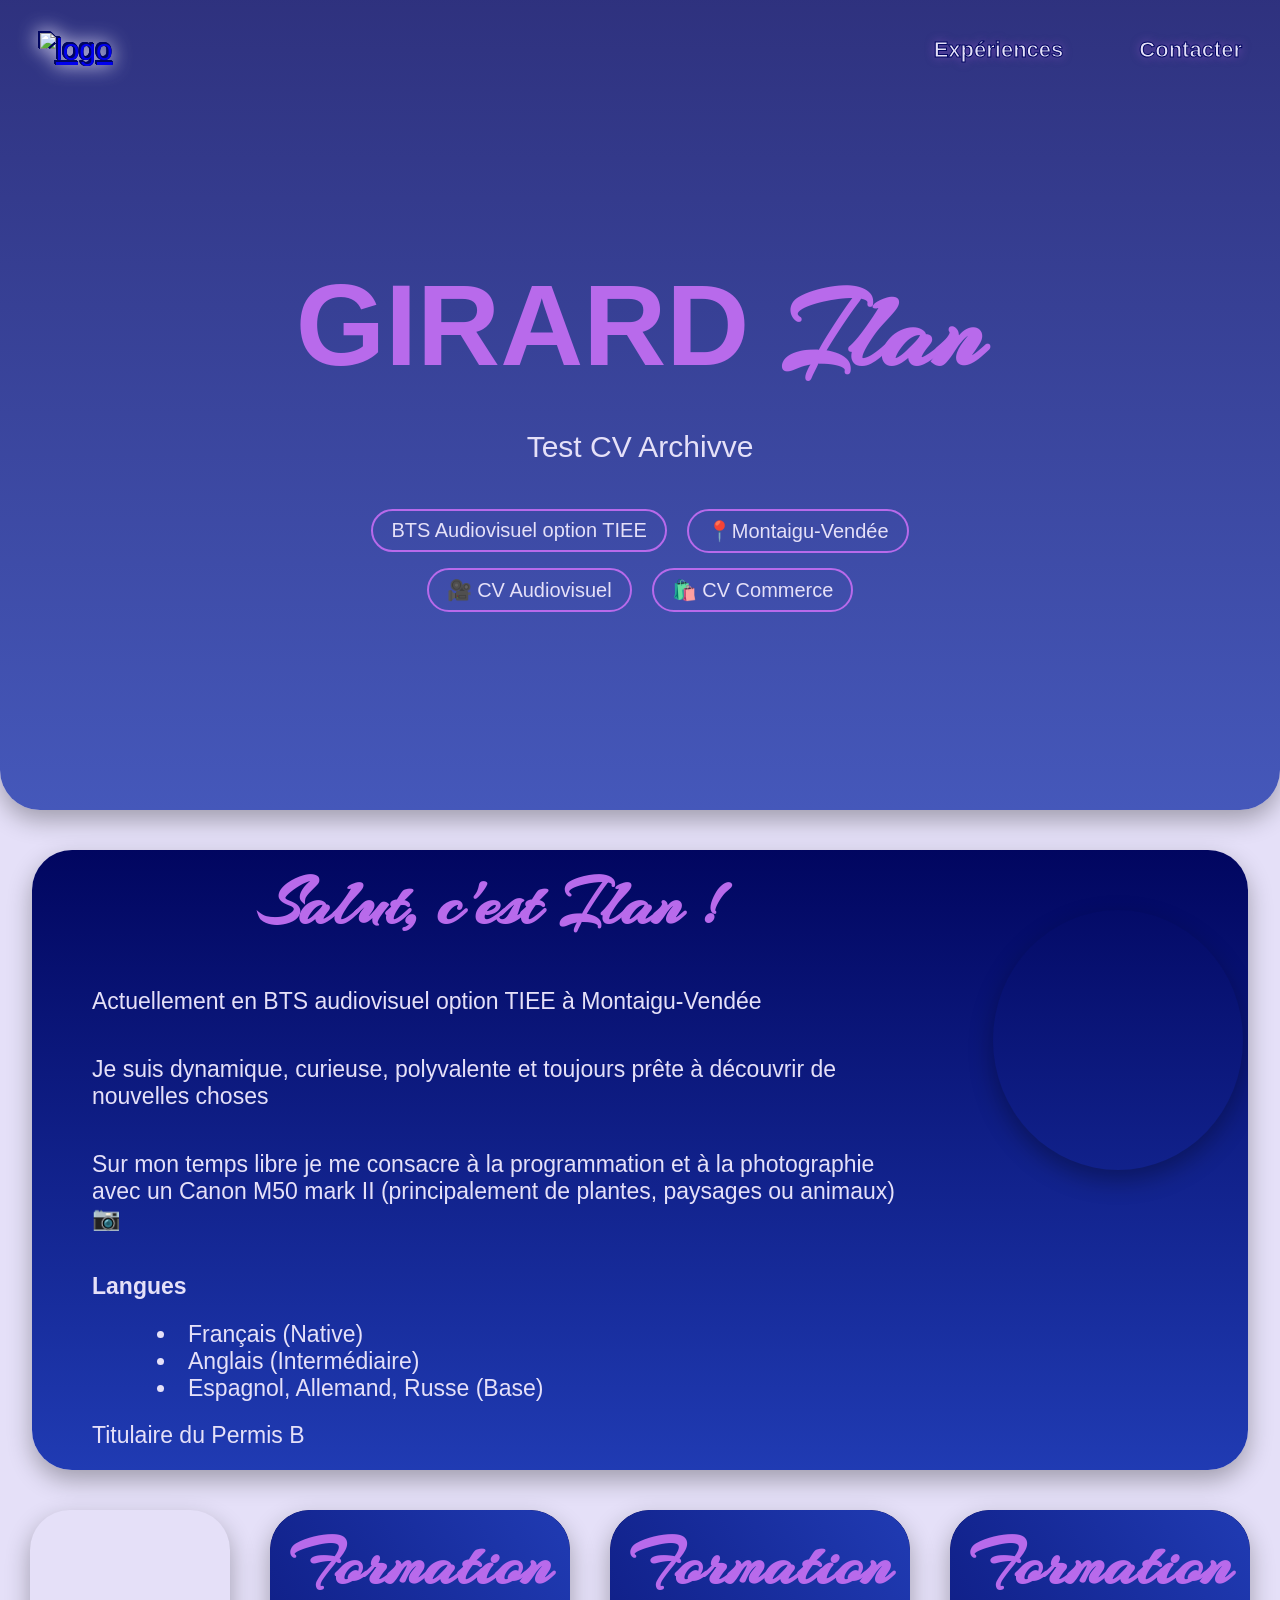
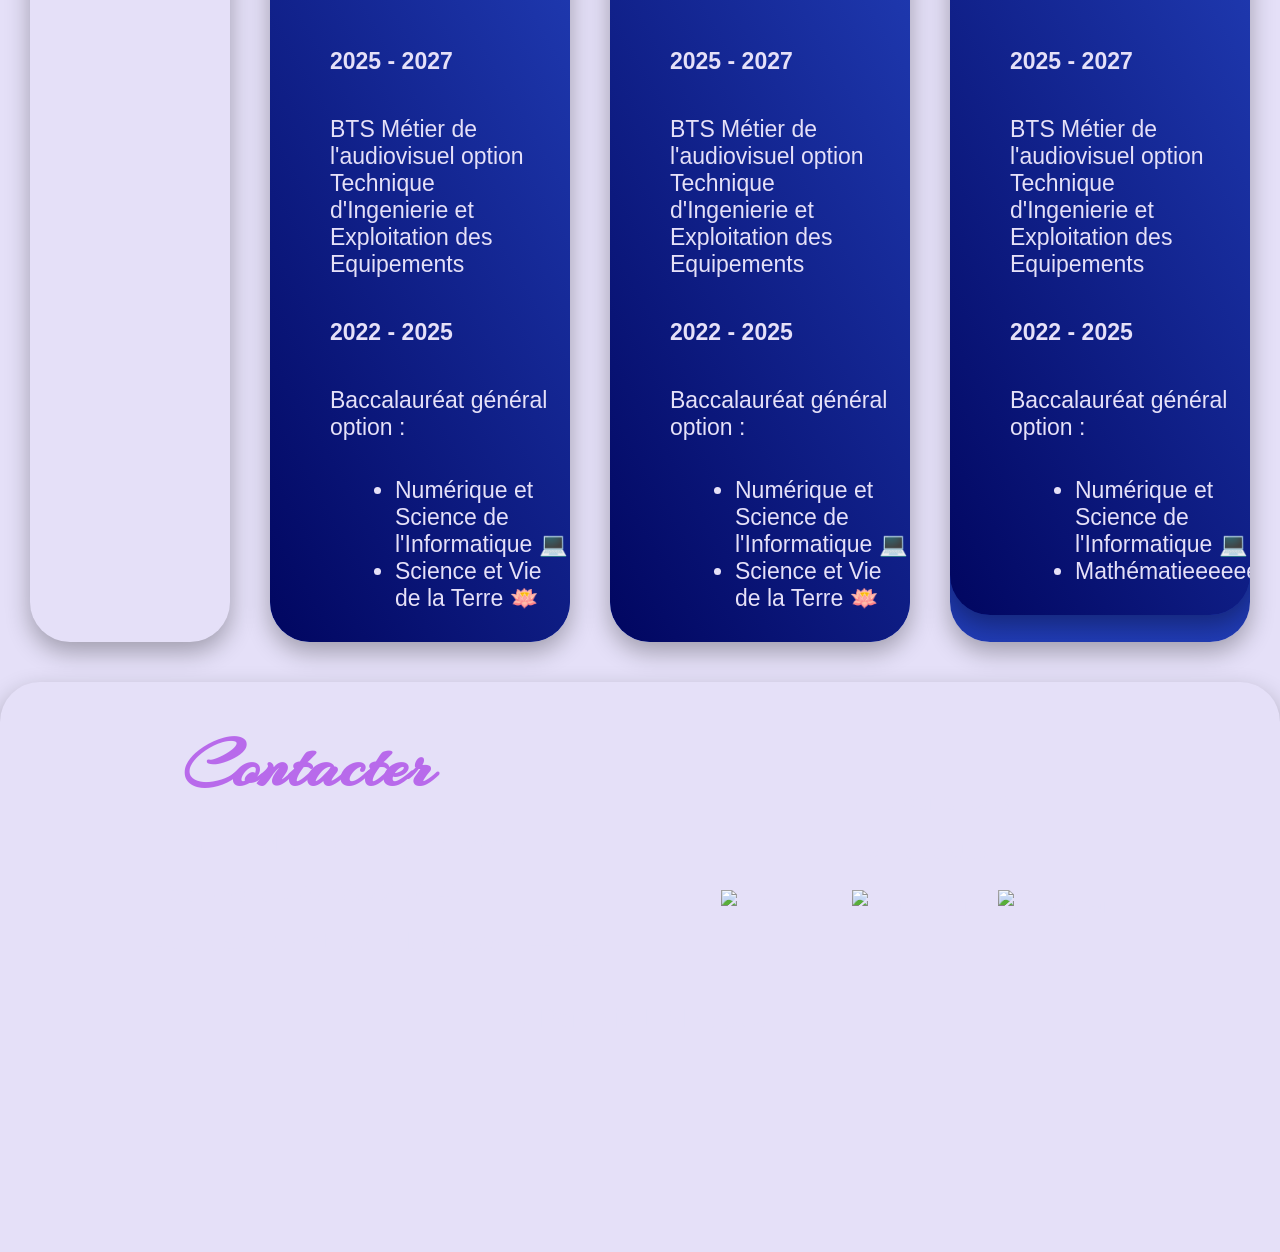
==== index.html @ 3a9612e3 "first commit" ====
<!DOCTYPE html>
<html lang="fr">
<head>
    <title>CaV - GIRARD Ilan</title>
    <meta charset="UTF-8">
    <meta name="viewport" content="width=device-width, initial-scale=1.0">
    <link rel="stylesheet" href="style.css"/>

    <link href="https://fonts.googleapis.com/css2?family=Arizonia&display=swap" rel="stylesheet">

    
</head>
<body>

    <div class="navbar">
        <div class="nav-left">
            <a href="#">
            <img src="./assets/logo/logo.png" alt="logo">
            </a>
        </div>
        <div class="nav-links">
            <a href="experience/index.html">Expériences</a>
            <a href="#contact">Contacter</a>
        </div>
    </div>



    <section class="hero">
        <h1><span class="lind">GIRARD</span> <span class="leane">Ilan</span></h1>
        <p class="stage">Test CV Archivve</p>

        <div class="info-bulles">
            <a href="https://www.onisep.fr/ressources/univers-formation/formations/post-bac/bts-metiers-de-l-audiovisuel-option-techniques-d-ingenierie-et-exploitation-des-equipements#type-de-formation" class="bulle">
                BTS Audiovisuel option TIEE
            </a>

            <a href="http://www.btsaudiovisuelmontaigu.fr/" class="bulle">
                📍Montaigu-Vendée
            </a>
        </div>

        <div class="cv-bulles">
            <a href="./assets/cv/LIND_Leane_CV_audiovisuel.pdf" class="bulle cv-btn" download>
                🎥 CV Audiovisuel
            </a>

            <a href="./assets/cv/LIND_Leane_CV_commerce.pdf" class="bulle cv-btn" download>
                🛍️ CV Commerce
            </a>
        </div>
    </section>


    

    <section id="profil" class="profil">

        <div class="profil-img"></div>

        <div class="texte">
            <h2>Salut, c'est Ilan !</h2>
            <p>Actuellement en BTS audiovisuel option TIEE à Montaigu-Vendée</p>
            <p>Je suis dynamique, curieuse, polyvalente et toujours prête à découvrir de nouvelles choses</p>
            <p>Sur mon temps libre je me consacre à la programmation et à la photographie avec un Canon M50 mark II (principalement de plantes, paysages ou animaux) 📷</p>
            
            <p><b>Langues</b></p>
            <li>Français (Native)</li>
            <li>Anglais (Intermédiaire)</li>
            <li>Espagnol, Allemand, Russe (Base)</li>

            <p>Titulaire du Permis B</p>
        </div>

        <div class="profil-right">
            <div class="profil-img"></div>
            <div class="lele-img"></div>
        </div>
    </section>





    <section id="formation" class="split">

        <div class="formation-img"></div>

        <div class="forma">
            <div class="texte">
                <h2>Formation</h2>
                <p><b>2025 - 2027</b></p>
                <p>BTS Métier de l'audiovisuel option Technique d'Ingenierie et Exploitation des Equipements </p>
                
                <p><b>2022 - 2025</b></p>
                <p>Baccalauréat général option :</p>
                <ul>
                    <li>Numérique et Science de l'Informatique 💻</li>
                    <li>Science et Vie de la Terre 🪷</li>
                </ul>
            </div>
        </div>

        <div class="forma">
            <div class="texte">
                <h2>Formation</h2>
                <p><b>2025 - 2027</b></p>
                <p>BTS Métier de l'audiovisuel option Technique d'Ingenierie et Exploitation des Equipements </p>
                
                <p><b>2022 - 2025</b></p>
                <p>Baccalauréat général option :</p>
                <ul>
                    <li>Numérique et Science de l'Informatique 💻</li>
                    <li>Science et Vie de la Terre 🪷</li>
                </ul>
            </div>
        </div>

        <div class="forma">
            <div class="texte">
                <h2>Formation</h2>
                <p><b>2025 - 2027</b></p>
                <p>BTS Métier de l'audiovisuel option Technique d'Ingenierie et Exploitation des Equipements </p>
                
                <p><b>2022 - 2025</b></p>
                <p>Baccalauréat général option :</p>
                <ul>
                    <li>Numérique et Science de l'Informatique 💻</li>
                    <li>Mathématieeeeeeeees</li>
                </ul>
            </div>
        </div>
    </section>




    <section id="contact" class="fin">
        <div class="end">
            <div class="contact-container">
                <h2>Contacter</h2>

                <p><b>Email :</b> lind.leane07@gmail.com</p>
                <p><b>Téléphone :</b> 07 66 22 76 45</p>
                <p><b>Adresse :</b> <a href="https://www.google.com/maps/place/Saint-Jean-de-Boiseau">Saint Jean de Boiseau 44640</a></p>

            </div>

            <div class="contact-right">
                <a href="experience/index.html">=> Expériences</a>
                <p class="reseaux"><b>Mes réseaux :</b>
                    <span class="social-links">
                        <a href="https://www.linkedin.com/in/léane-lind-266161347/" target="_blank">
                            <img src="./assets/logo/linkedin.png" alt="LinkedIn">
                        </a>

                        <a href="https://mastodon.social/@Seukai" target="_blank">
                            <img src="./assets/logo/mastodon.png" alt="Mastodon">
                        </a>

                        <a href="https://www.instagram.com/ledes.27/" target="_blank">
                            <img src="./assets/logo/instagram.png" alt="instagram">
                        </a>
                    </span>
                </p>
            </div>
        </div>

        <footer class="footer">
            <p>&copy; Portfolio LIND <span class="leane">Léane</span></p>
        </footer>
        
    </section>

</body>
</html>
---- style.css ----
:root {
    --blanc: #E5E0F8;
    --violet: #B86AEB;
    --bleu: #203BB3;
    --fonce: #010660;
}

body {
    font-family: StoryScript-Regular, sans-serif;
    text-align: center;
    background: var(--blanc);
    margin: 0;
    scroll-behavior: smooth;
}

html {
    scroll-behavior: smooth;
    overflow-x: hidden;
}

h1 {
    font-size: 68px;
    margin: 1;
    margin-top: 70px;
    margin-bottom: 30px;
}

h2 {
    font-size: 49px;
    font-family: 'Arizonia', cursive;
    color: var(--violet);
    margin-top: 20px;
    margin-bottom: 20px;
}

li {
    font-size: 18px;
    text-align: left;
    margin-left: 60px;
}





.section {
    padding: 100px 20px;
}

.lind {
    font-family: 'StoryScript-Regular', sans-serif;
}

.leane {
    font-family: 'Arizonia', cursive;
}




.navbar {
    position: fixed;
    top: 0;
    left: 0;

    display: flex;
    flex-direction: row;
    flex-wrap: wrap;
    height: auto;
    justify-content: center;

    color: var(--violet);
    z-index: 1000;
}

.nav-left {
    width: 100%;
    justify-content: center;
}

.nav-left img {
    height: 55px;

    filter:
        drop-shadow(0.1px 0.1px 0 var(--fonce))
        drop-shadow(-0.1px -0.1px 0 var(--fonce))
        drop-shadow(0.1px -0.1px 0 var(--fonce))
        drop-shadow(-0.1px 0.1px 0 var(--fonce))
        drop-shadow(0 0 10px var(--blanc));

    transition: transform 0.25s ease;
}

.nav-left img:hover {
    transform: scale(1.12);
}

.nav-links {
    width: 100%;
    display: flex;
    flex-wrap: wrap;
    justify-content: center;
}

.nav-links a {
    font-size: 18px;
    margin: 0px 10px;
    border-radius: 8px;

    text-decoration: none;
    color: var(--blanc);
    -webkit-text-stroke-width: 1px;
    -webkit-text-stroke-color: var(--fonce);
    text-shadow: 0 0 10px rgba(193, 100, 231, 0.5);
    font-weight: bold;

    transition: all 0.3s ease;
}

.nav-links a:hover {
    background: rgba(255, 255, 255, 0.2);
    transform: translateY(-2px);
}






.hero {
    height: 80vh;
    display: flex;
    flex-direction: column;

    justify-content: center;
    align-items: center;
    text-align: center;

    background:
        linear-gradient(to top, rgba(32, 59, 179, 0.8), rgba(1, 6, 96, 0.8)),
        url("./assets/photos/accueil.jpg");

    background-size: cover;
    background-position: center;
    background-attachment: fixed;
    color: var(--violet);
    box-shadow: 0 10px 25px rgba(0, 0, 0, 0.30);

    border-radius: 0 0 40px 40px;
}

.hero p {
    font-size: 20px;
    margin-top: 0px;
    color: var(--blanc);
}







.info-bulles {
    display: flex;
    gap: 20px;
    margin-top: 15px;
    flex-direction: column;
    align-items: center;
}

.bulle {
    padding: 8px 18px;
    border: 2px solid var(--violet);
    border-radius: 25px;
    font-size: 18px;
    color: var(--blanc);
    text-decoration: none;

    transition: transform 0.25s ease, background 0.25s ease;
}

.bulle:hover {
    transform: scale(1.08);
    background: rgba(255, 255, 255, 0.15);
}

.cv-bulles {
    display:flex;
    gap:20px;
    margin-top:15px;
    border-radius: 25px;
}

.cv-bulles a{
    font-size: 17px;
}






.profil-img {
    background-image: url("./assets/photos/profil.jpg");
    background-size: cover;
    background-position: center;
    border-radius: 70%;
    box-shadow: 0 10px 25px rgba(0, 0, 0, 0.3);
    
    margin-top: 40px;
    margin-bottom: 0px;
}

.profil > .profil-img {
    order: 1;
    width: 200px;
    height: 220px;

    justify-content: center;

}

.lele-img {
    position: relative;
    
    width: 200px;
    height: 200px;

    background-image: url("./assets/photos/lele.png");
    background-size: contain;
    background-position: center;

    filter: drop-shadow(0 0 8px rgba(0,0,0,0.5));

    margin-bottom: 10px;

}

.profil-right {
    order: 3;
}

.profil-right .profil-img {
    display: none;
}

.profil-img,
.profil-right {
    margin-left: auto;
    margin-right: auto;
}

.forma,
.profil {
    display: flex;
    flex-direction: column;
    position:relative;
    
    background-image: linear-gradient(to top, var(--bleu), var(--fonce));
    box-shadow:0 10px 25px rgba(0,0,0,0.3);
    color: var(--blanc);
    width: 95%;

    border-radius: 40px;
    margin: 40px auto 40px auto;

    overflow: hidden;
    transition: transform 0.3s ease, box-shadow 0.3s ease;
}

.texte {
    order: 2;
}

.texte p {
    font-size: 18px;

    color: var(--blanc);

    text-align: left;
    margin-top: 0px;
    padding: 20px;
    margin-bottom: 0px;
}

.texte ul {
    margin-bottom: 30px;
    margin-left: -40px;
}

.formation-img {
    width: 95%;
    height: 200px;

    background-image: url("./assets/photos/formation.jpg");
    background-size: cover;
    background-position: center;
    box-shadow:0 10px 25px rgba(0,0,0,0.3);

    border-radius: 40px;
    margin: 40px auto 20px auto;

    transition: transform 0.3s ease, box-shadow 0.3s ease;
}

.profil:hover,
.forma:hover,
.formation-img:hover {
    transform: scale(1.005);
    box-shadow: 0 15px 35px rgba(0,0,0,0.4);
}









.end {
    display: flex;
    flex-direction: column;

    justify-content: flex-start;
    align-items: center;
    text-align: center;

}

.fin {
    padding-top: 30px;
    min-height: 60vh;
    
    background:
        linear-gradient(to top, rgba(32, 59, 179, 0.8), rgba(1, 6, 96, 0.8)),
        url("./assets/photos/contact.jpg");

    background-size: cover;
    background-position: center;
    background-attachment: fixed;
    color: var(--blanc);
    box-shadow: 0 10px 25px rgba(0, 0, 0, 0.3);

    border-radius: 40px 40px 0 0;
}

.contact-container a {
    text-decoration: none;
    color: var(--blanc);
}

.contact-right a {
    text-decoration: none;
    color: var(--blanc);
}
.reseaux{
    display:flex;
    flex-direction: column;
    align-items:center;
    gap:15px;
}

.social-links{
    display:flex;
    gap:20px;
    margin-top:10px;
}

.social-links img{
    width:55px;
    height:55px;
    object-fit:contain;

    transition:transform 0.25s ease, filter 0.25s ease;
}

.social-links img:hover{
    transform:scale(1.15);
    filter:drop-shadow(0 0 10px var(--blanc));
}

.footer {
    font-size: 18px;
}









/* PC Version ! */
@media (min-width: 1024px) {

    h1 {
        font-size: 115px;
        margin-top: 60px;
        margin-bottom: 20px;
    }

    h2 {
        font-size: 70px;
        margin-top: 10px;
        margin-bottom: 20px;
    }

    .navbar {
        display: flex;
        flex-direction: row;
        justify-content: space-between;
        align-items: center;
        padding: 10px 40px;
        height: 80px;
        width: 100%;
    }

    .nav-left {
        width: auto;
        gap: 10px;
        font-size: 30px;
    }

    
    .nav-links {
        width: auto;
        display: flex;
        justify-content: flex-end;
        gap: 40px;
        margin-right: 60px;
    }

    .nav-links a {
        font-size: 22px;
        padding: 6px 8px;
    }

    .hero {
        height: 90vh;
    }

    .hero p {
        font-size: 30px;
        margin-top: 5px;
    }

    .info-bulles {
        flex-direction: row;
        justify-content: center;
        flex-wrap: wrap;
    }

    .bulle {
        font-size: 20px;
    }

    .cv-bulles {
        justify-content: center;
        flex-wrap: wrap;
    }

    .cv-bulles a {
        font-size: 20px;
    }






    .profil {
        flex-direction: row;
        align-items: center;
        justify-content: center;
        gap: 40px;
    }

    .texte .profil{
        width: 70%;
        order: 1;
    }

    .texte p {
        font-size: 23px;
        margin-top: 0px;
        margin-bottom: 1px;
        margin-left: 40px;
    }

    .texte li {
        font-size: 23px;
        margin-left: 125px;
    }

    .profil-right {
        width: 40%;
        display: flex;
        flex-direction: column;
        align-items: center;
        justify-content: center;
        gap: 20px;
        order: 2;
    }

    .profil > .profil-img {
        display: none;
    }

    .profil-right .profil-img {
        display: block;
        width: 250px;
        height: 260px;
    }

    .profil-right .lele-img {
        width: 250px;
        height: 250px;
    }






    .split {
        display: flex;
        align-items: stretch;
        gap: 40px;
        margin-bottom: 40px;
        margin-right: 30px;
    }

    .forma {
        width: 60%;
        margin: 0;
    }

    .formation-img {
        width: 40%;
        margin: 0;
        margin-left: 30px;

        height: auto;
    }
        
    .forma .texte {
        position: relative;
        background: linear-gradient(60deg, var(--fonce), var(--bleu));
        box-shadow:0 10px 25px rgba(0,0,0,0.3);
        color: var(--blanc);

        border-radius: 40px;


        overflow: hidden;
    }








    .end {
        display: flex;
        flex-direction: row;
        justify-content: center;
        align-items: flex-start;
    }

    .end p {
        font-size: 25px;
        color: var(--blanc);
        text-align: left;
        margin: 20px 0;
    }

    .end a {
        font-size: 25px;
        color: var(--blanc);
    }

    .contact-container {
        width: 50%;
    }

    .contact-container p {
        margin-left: 150px;
    }

    .contact-right {
        width: 50%;
        margin-top: 75px;
        margin-right: 50px;
    }

    .footer {
        font-size: 26px;
    }
}
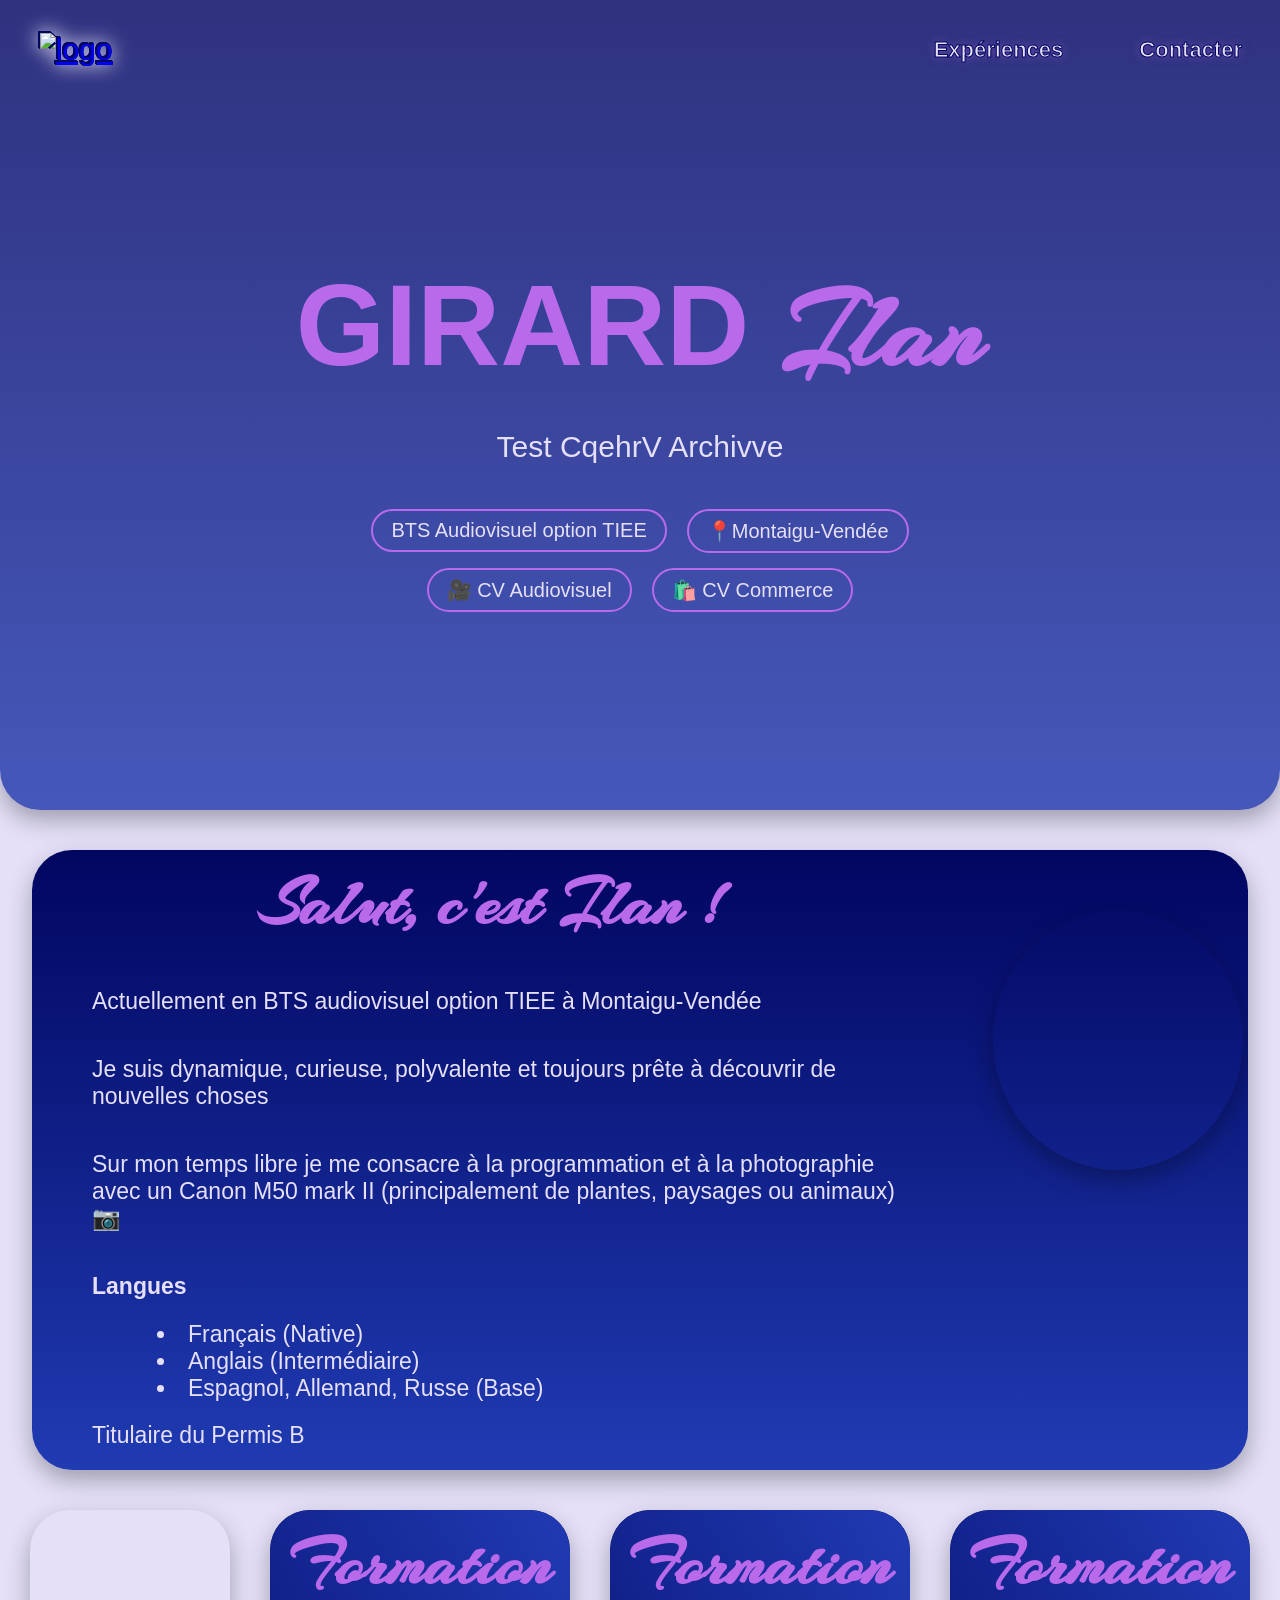
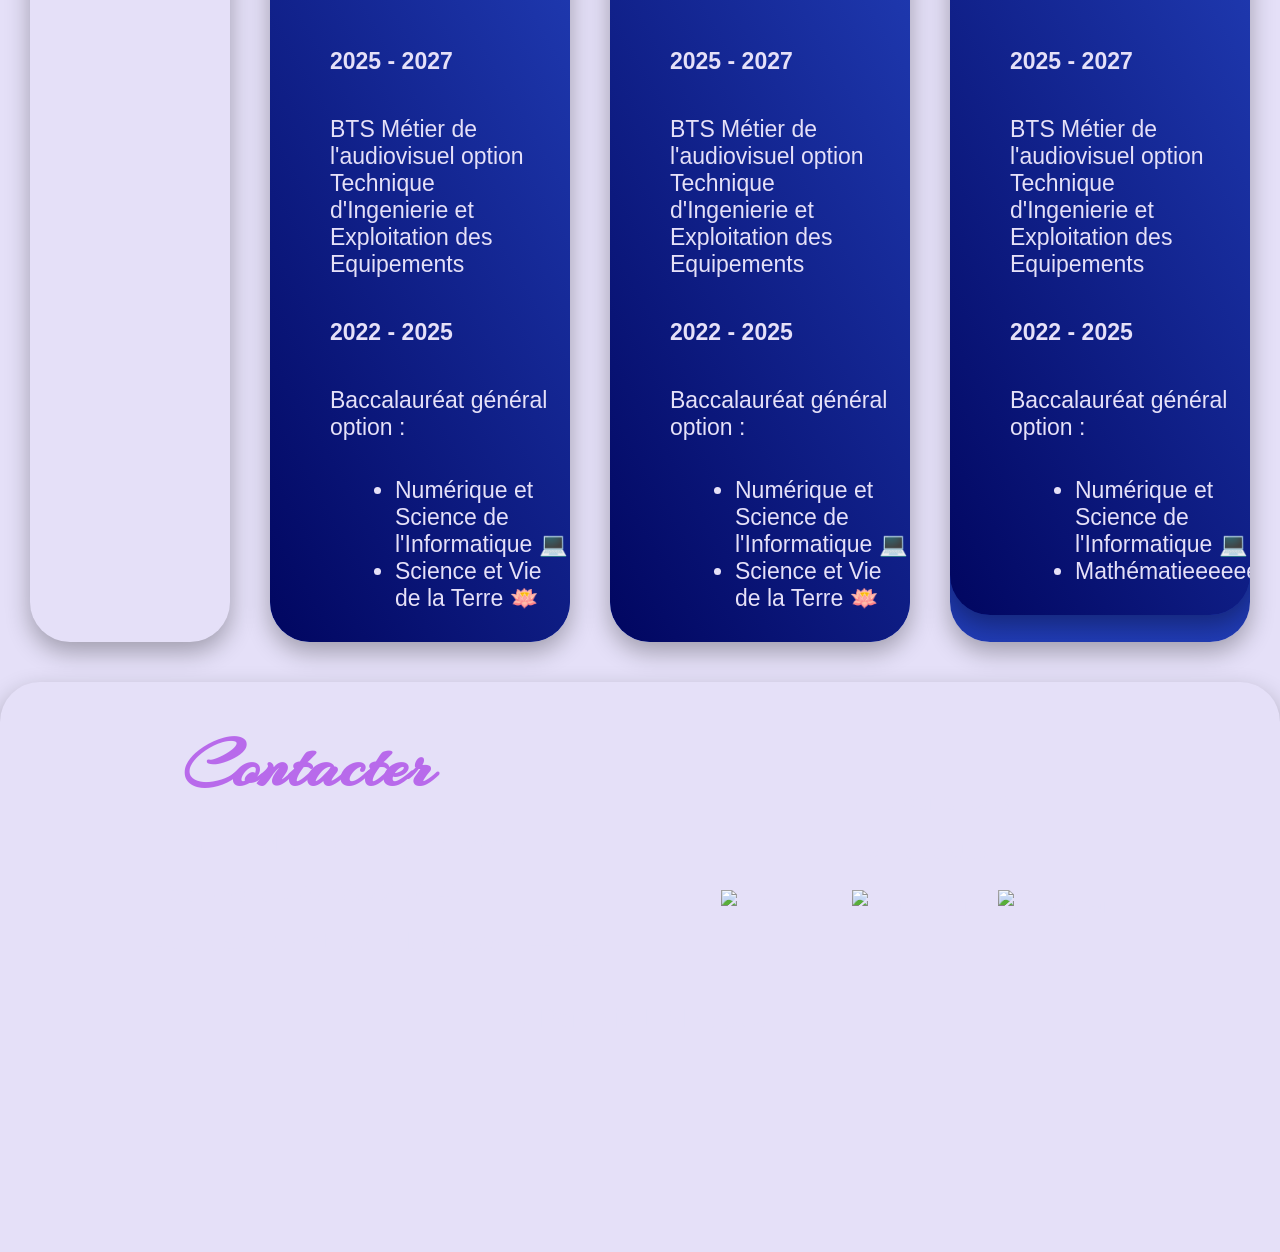
==== commit 2b481a6b: "5" ====
--- a/index.html
+++ b/index.html
@@ -1,7 +1,7 @@
 <!DOCTYPE html>
 <html lang="fr">
 <head>
-    <title>CaV - GIRARD Ilan</title>
+    <title>CV - GIRARD Ilan</title>
     <meta charset="UTF-8">
     <meta name="viewport" content="width=device-width, initial-scale=1.0">
     <link rel="stylesheet" href="style.css"/>
@@ -28,7 +28,7 @@
 
     <section class="hero">
         <h1><span class="lind">GIRARD</span> <span class="leane">Ilan</span></h1>
-        <p class="stage">Test CV Archivve</p>
+        <p class="stage">Test CqehrV Archivve</p>
 
         <div class="info-bulles">
             <a href="https://www.onisep.fr/ressources/univers-formation/formations/post-bac/bts-metiers-de-l-audiovisuel-option-techniques-d-ingenierie-et-exploitation-des-equipements#type-de-formation" class="bulle">
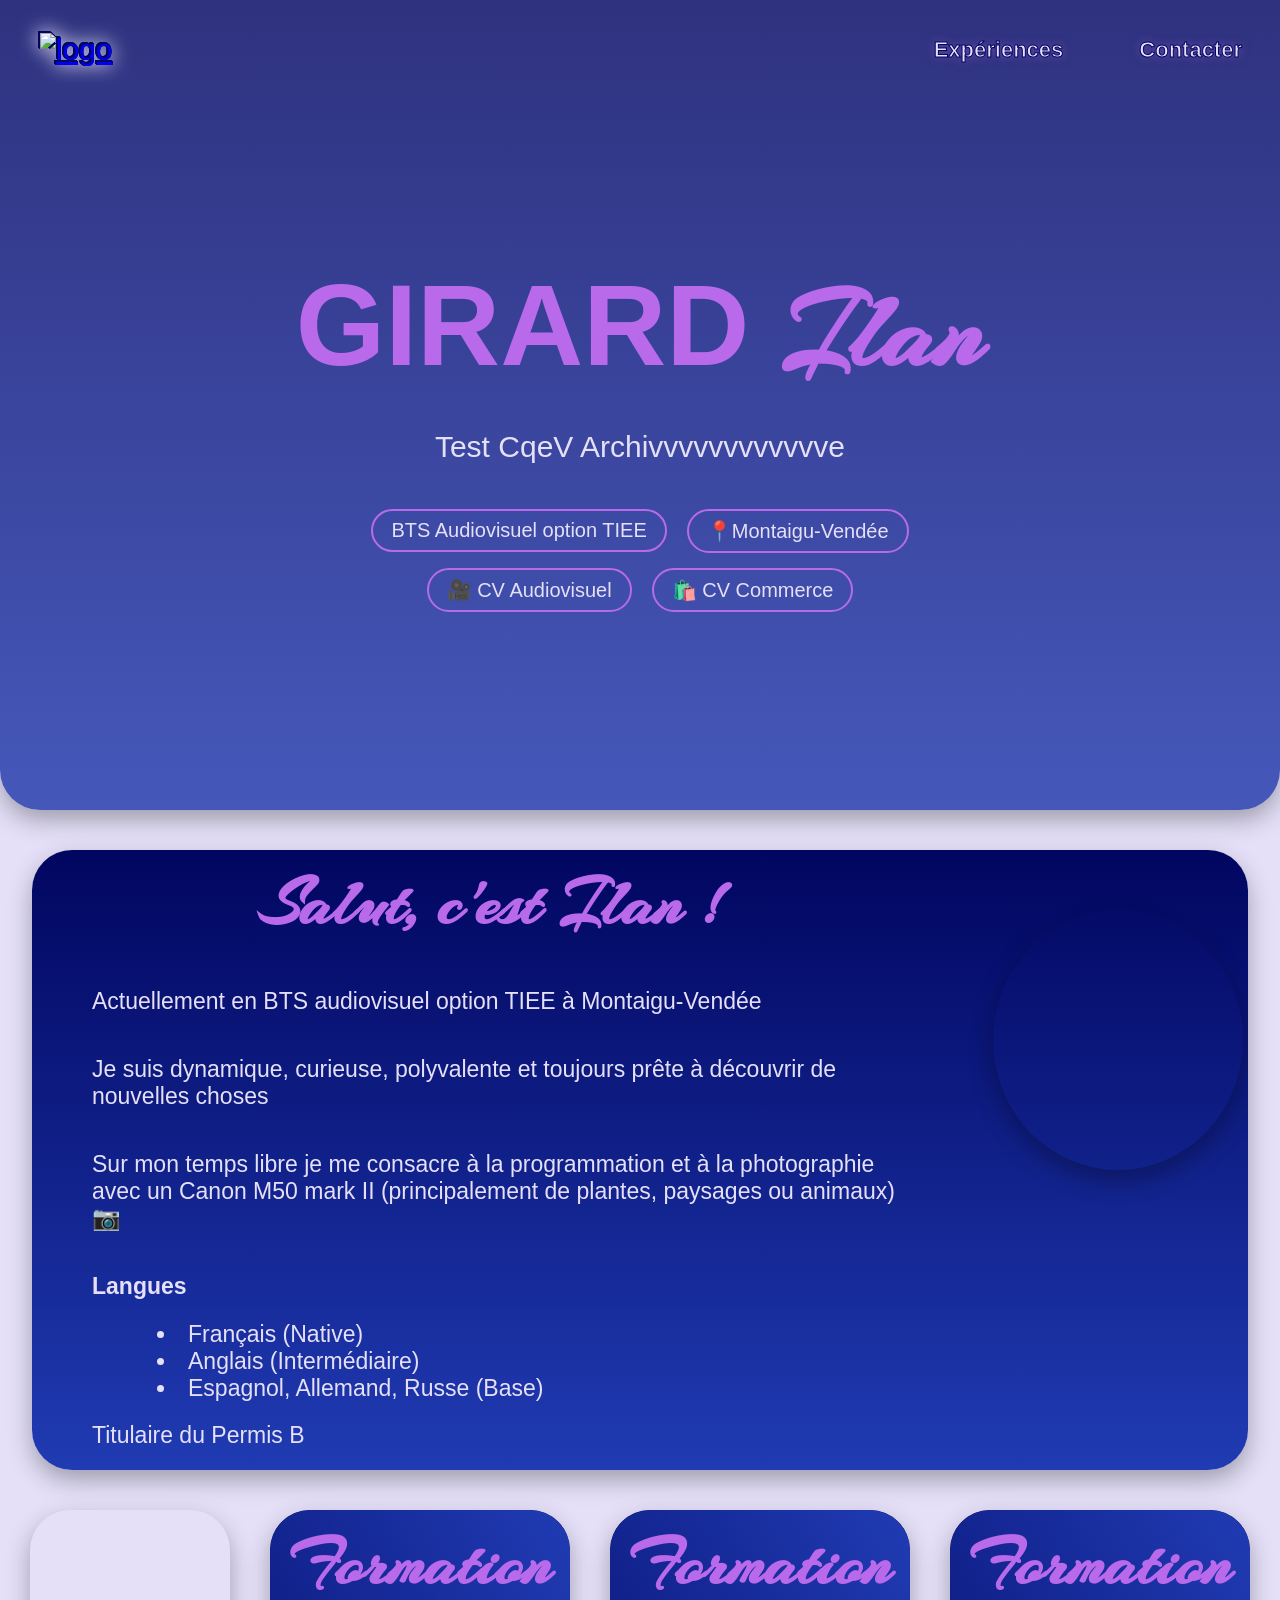
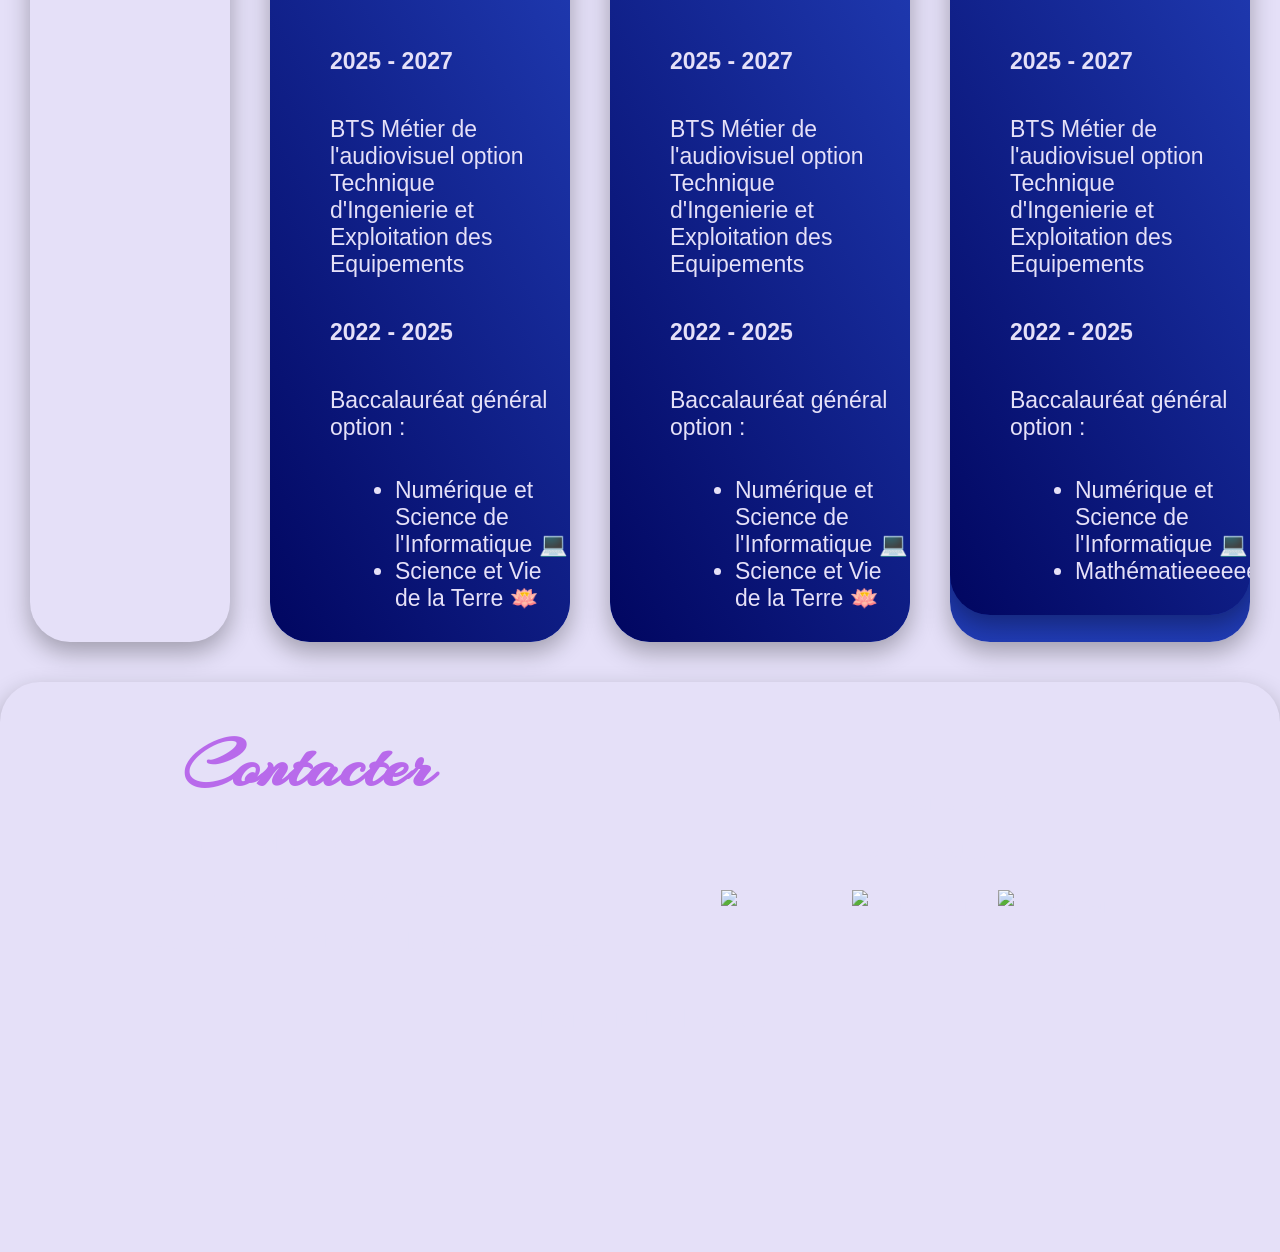
==== commit 17b7689f: "7" ====
--- a/index.html
+++ b/index.html
@@ -28,7 +28,7 @@
 
     <section class="hero">
         <h1><span class="lind">GIRARD</span> <span class="leane">Ilan</span></h1>
-        <p class="stage">Test CqehrV Archivve</p>
+        <p class="stage">Test CqeV Archivvvvvvvvvvvve</p>
 
         <div class="info-bulles">
             <a href="https://www.onisep.fr/ressources/univers-formation/formations/post-bac/bts-metiers-de-l-audiovisuel-option-techniques-d-ingenierie-et-exploitation-des-equipements#type-de-formation" class="bulle">
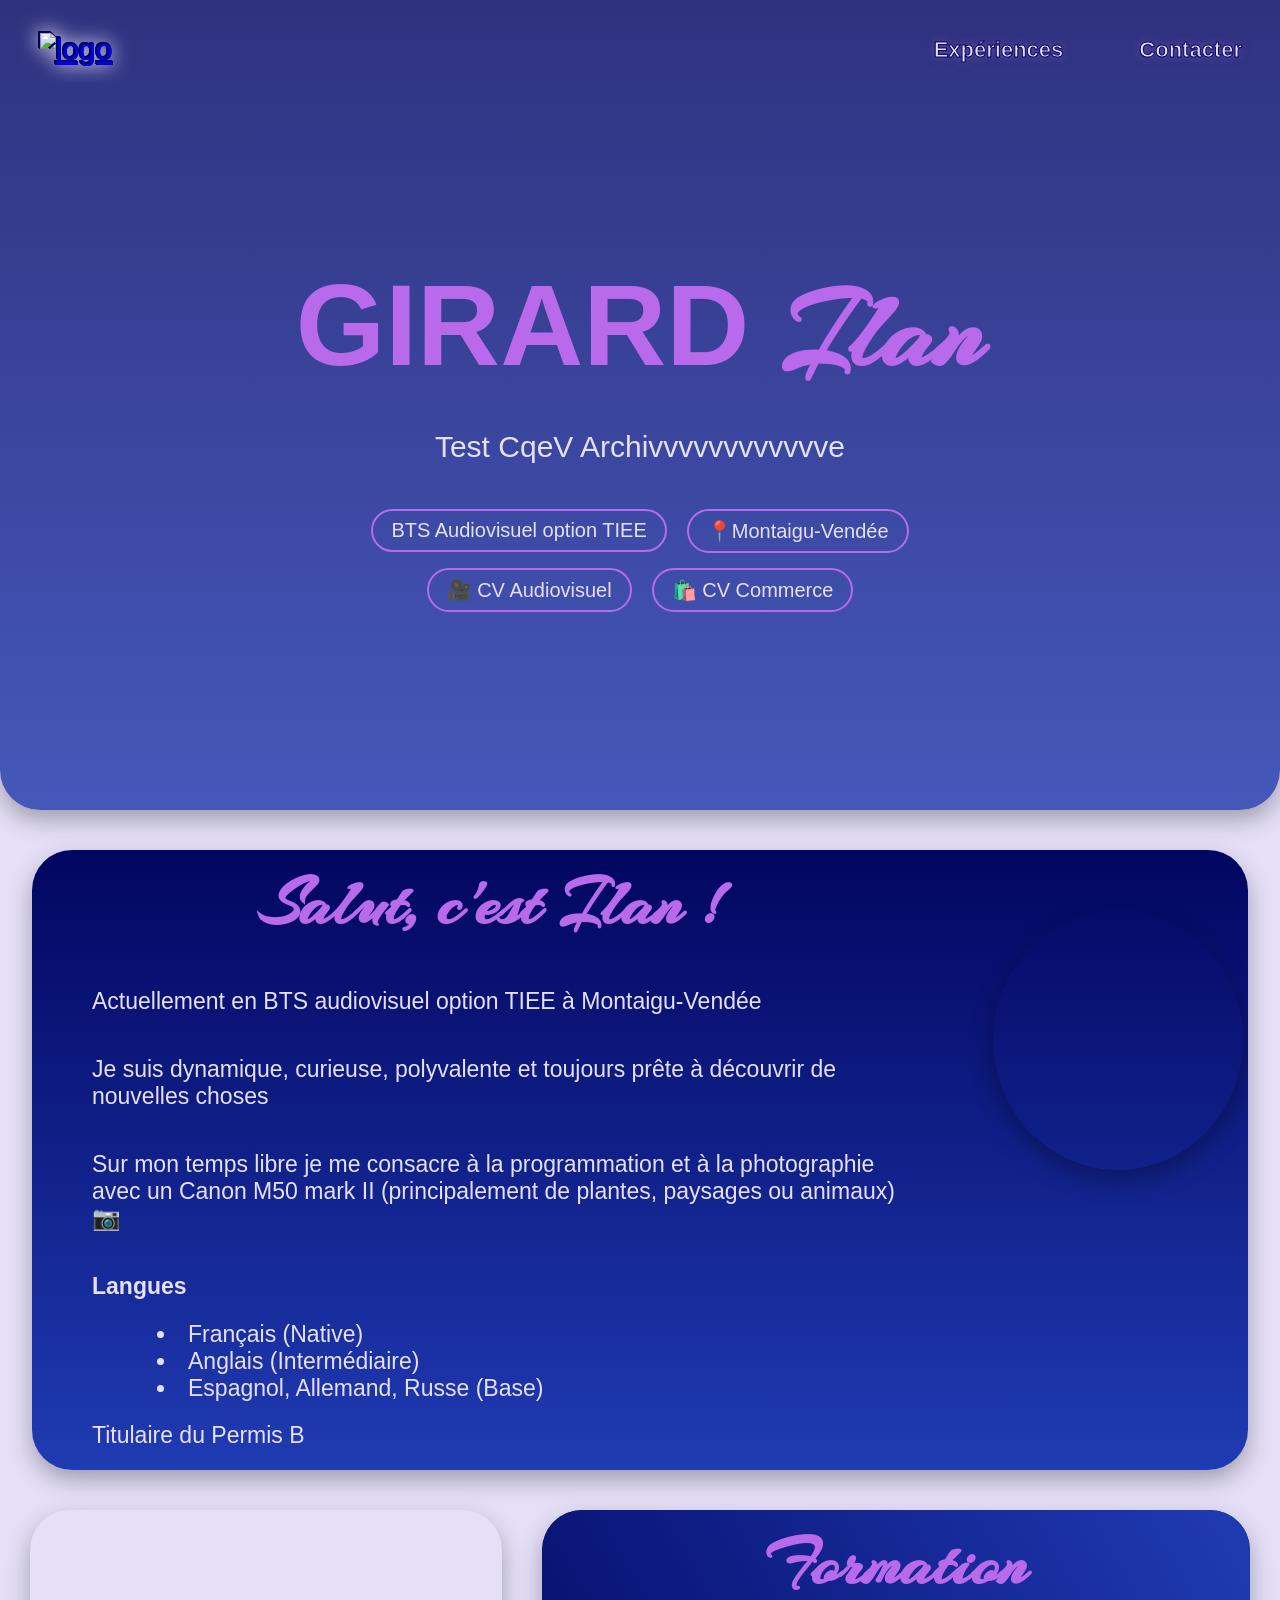
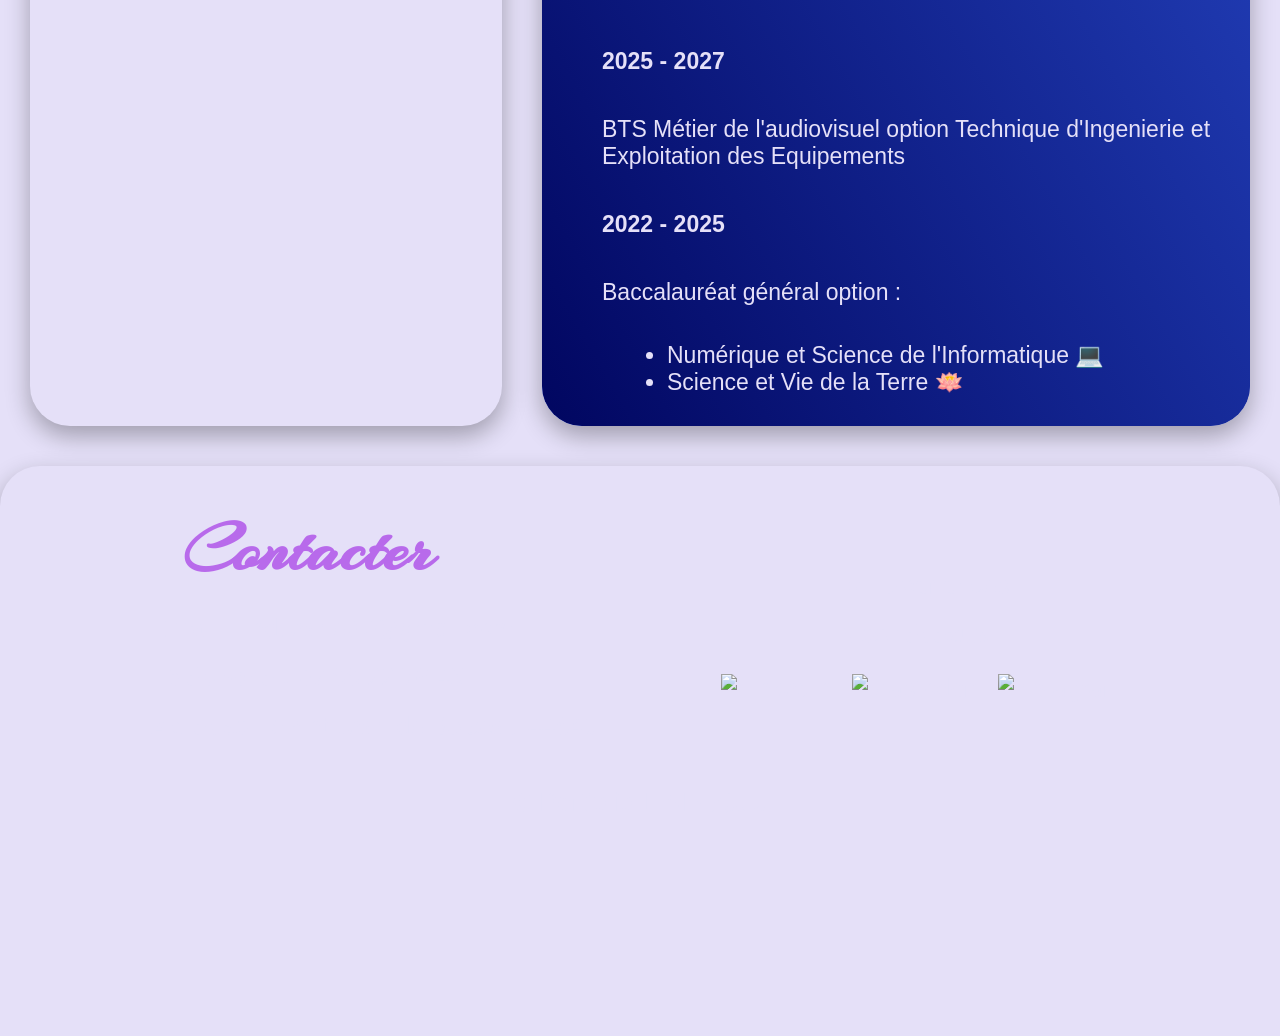
==== commit 7432d6e2: "mon 7" ====
--- a/index.html
+++ b/index.html
@@ -100,36 +100,6 @@
                 </ul>
             </div>
         </div>
-
-        <div class="forma">
-            <div class="texte">
-                <h2>Formation</h2>
-                <p><b>2025 - 2027</b></p>
-                <p>BTS Métier de l'audiovisuel option Technique d'Ingenierie et Exploitation des Equipements </p>
-                
-                <p><b>2022 - 2025</b></p>
-                <p>Baccalauréat général option :</p>
-                <ul>
-                    <li>Numérique et Science de l'Informatique 💻</li>
-                    <li>Science et Vie de la Terre 🪷</li>
-                </ul>
-            </div>
-        </div>
-
-        <div class="forma">
-            <div class="texte">
-                <h2>Formation</h2>
-                <p><b>2025 - 2027</b></p>
-                <p>BTS Métier de l'audiovisuel option Technique d'Ingenierie et Exploitation des Equipements </p>
-                
-                <p><b>2022 - 2025</b></p>
-                <p>Baccalauréat général option :</p>
-                <ul>
-                    <li>Numérique et Science de l'Informatique 💻</li>
-                    <li>Mathématieeeeeeeees</li>
-                </ul>
-            </div>
-        </div>
     </section>
 
 
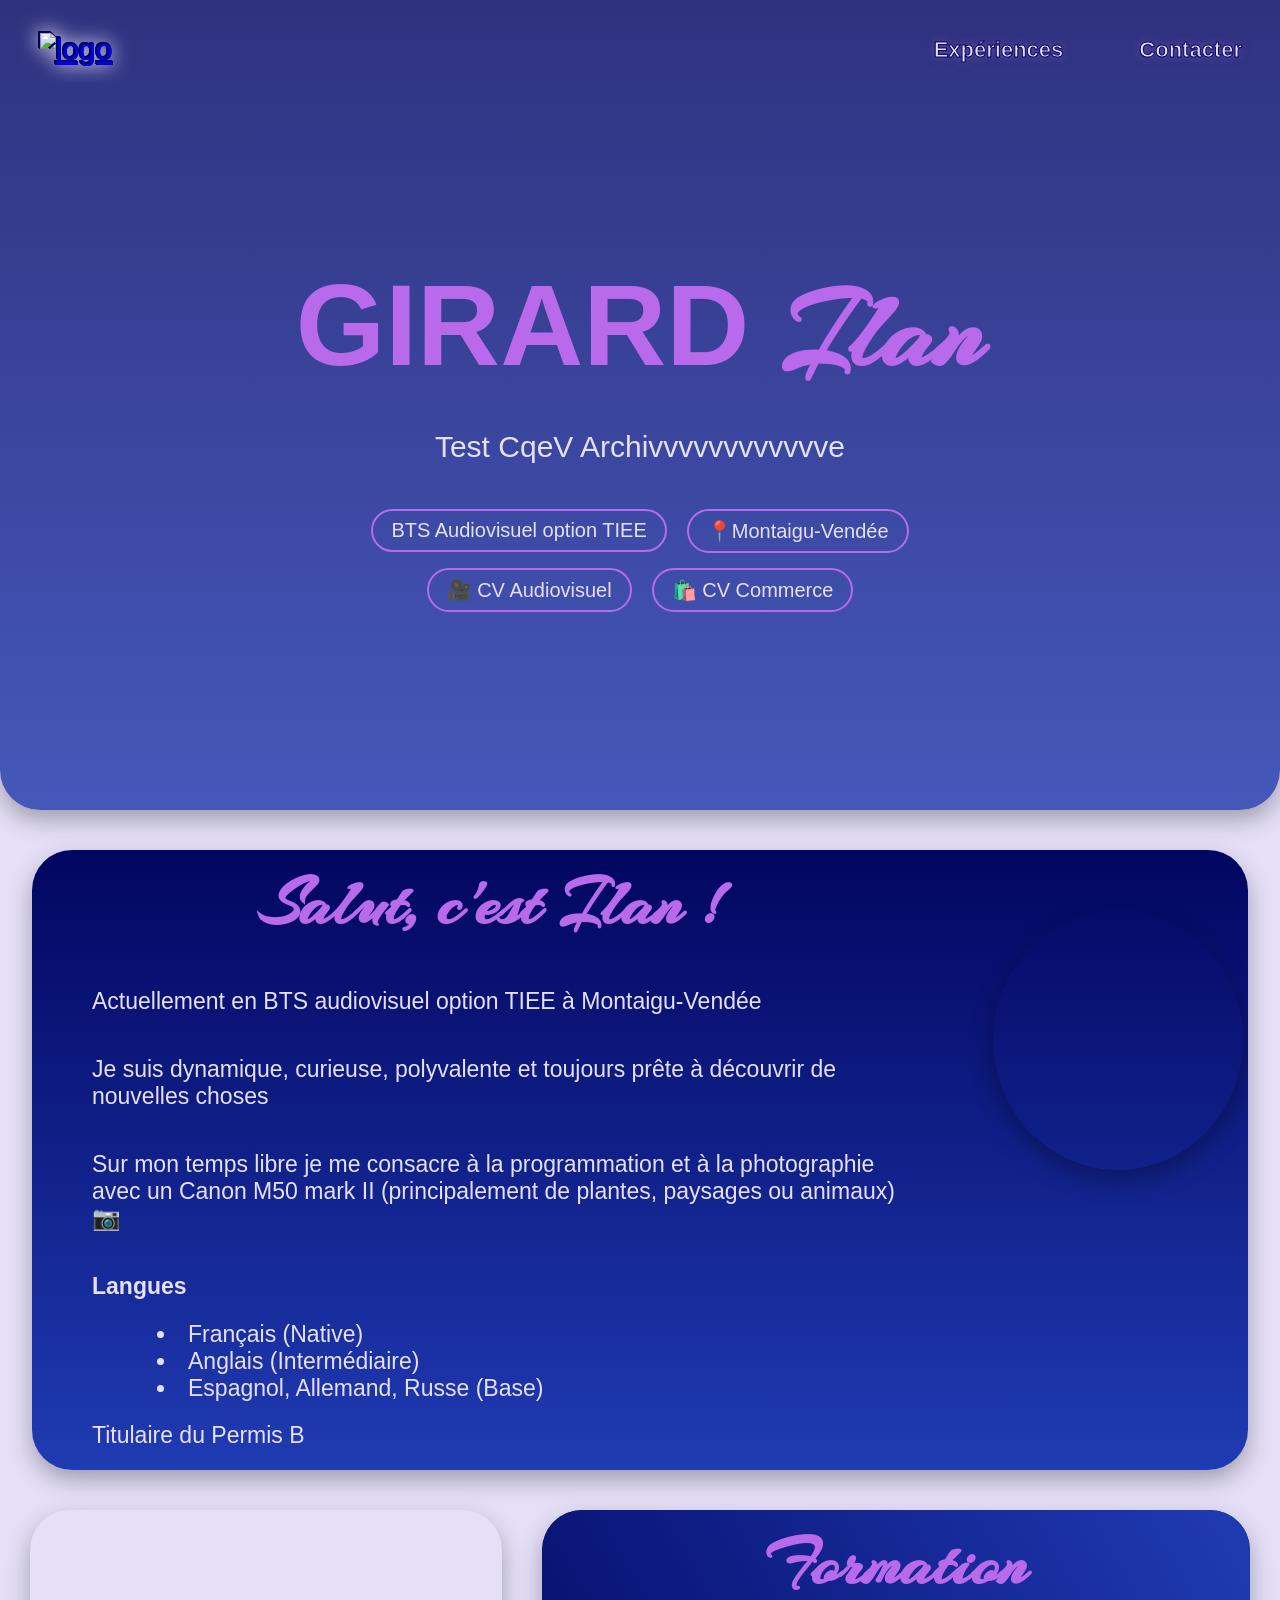
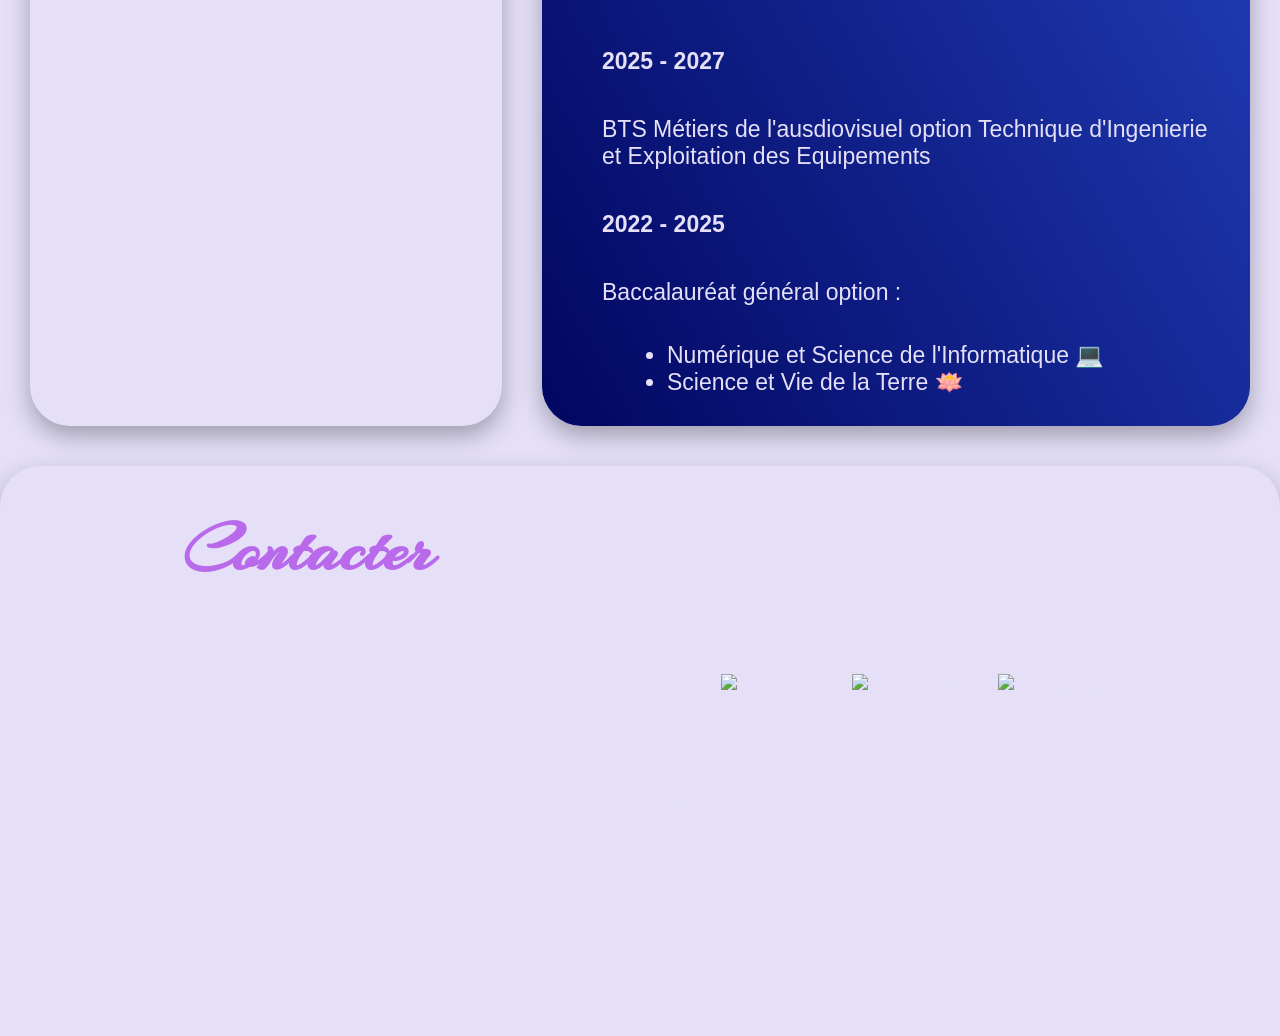
==== commit b150470e: "78" ====
--- a/index.html
+++ b/index.html
@@ -90,7 +90,7 @@
             <div class="texte">
                 <h2>Formation</h2>
                 <p><b>2025 - 2027</b></p>
-                <p>BTS Métier de l'audiovisuel option Technique d'Ingenierie et Exploitation des Equipements </p>
+                <p>BTS Métiers de l'ausdiovisuel option Technique d'Ingenierie et Exploitation des Equipements </p>
                 
                 <p><b>2022 - 2025</b></p>
                 <p>Baccalauréat général option :</p>
